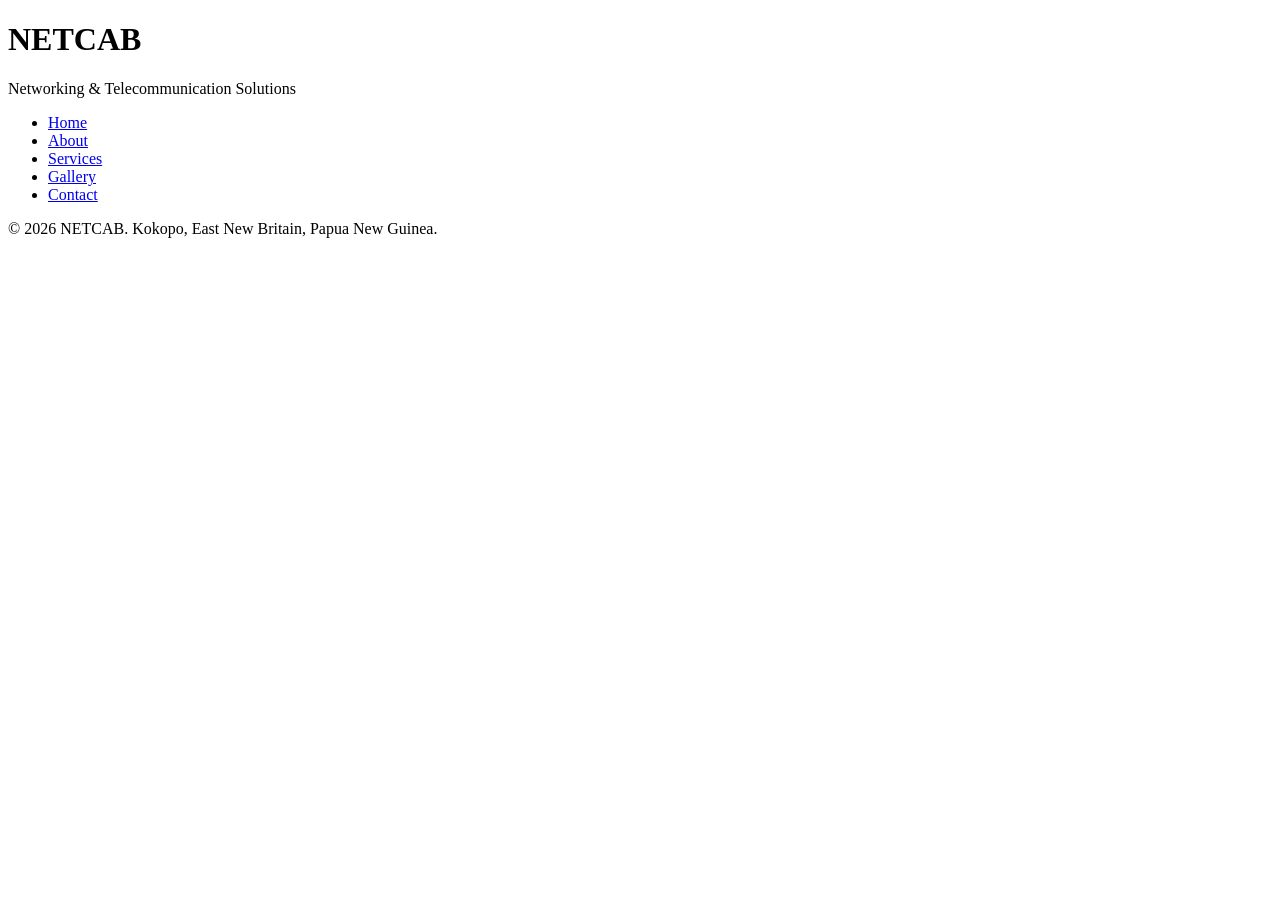
==== index.html @ 864e1e44 "Add shared header, nav, and footer structure to all pages" ====
<!DOCTYPE html>
<html lang="en">
<head>
  <meta charset="UTF-8">
  <meta name="viewport" content="width=device-width, initial-scale=1.0">
  <meta name="description" content="NETCAB - Networking, cabling, voice and data, VSAT, and PABX solutions in Kokopo, East New Britain.">
  <title>NETCAB | Home</title>
  <link rel="stylesheet" href="css/styles.css">
</head>
<body>

  <header>
    <h1>NETCAB</h1>
    <p>Networking &amp; Telecommunication Solutions</p>
  </header>

  <nav>
    <ul>
      <li><a href="index.html">Home</a></li>
      <li><a href="about.html">About</a></li>
      <li><a href="services.html">Services</a></li>
      <li><a href="gallery.html">Gallery</a></li>
      <li><a href="contact.html">Contact</a></li>
    </ul>
  </nav>

  <main>
    <!-- Home page content goes here -->
  </main>

  <footer>
    <p>&copy; 2026 NETCAB. Kokopo, East New Britain, Papua New Guinea.</p>
  </footer>

</body>
</html>
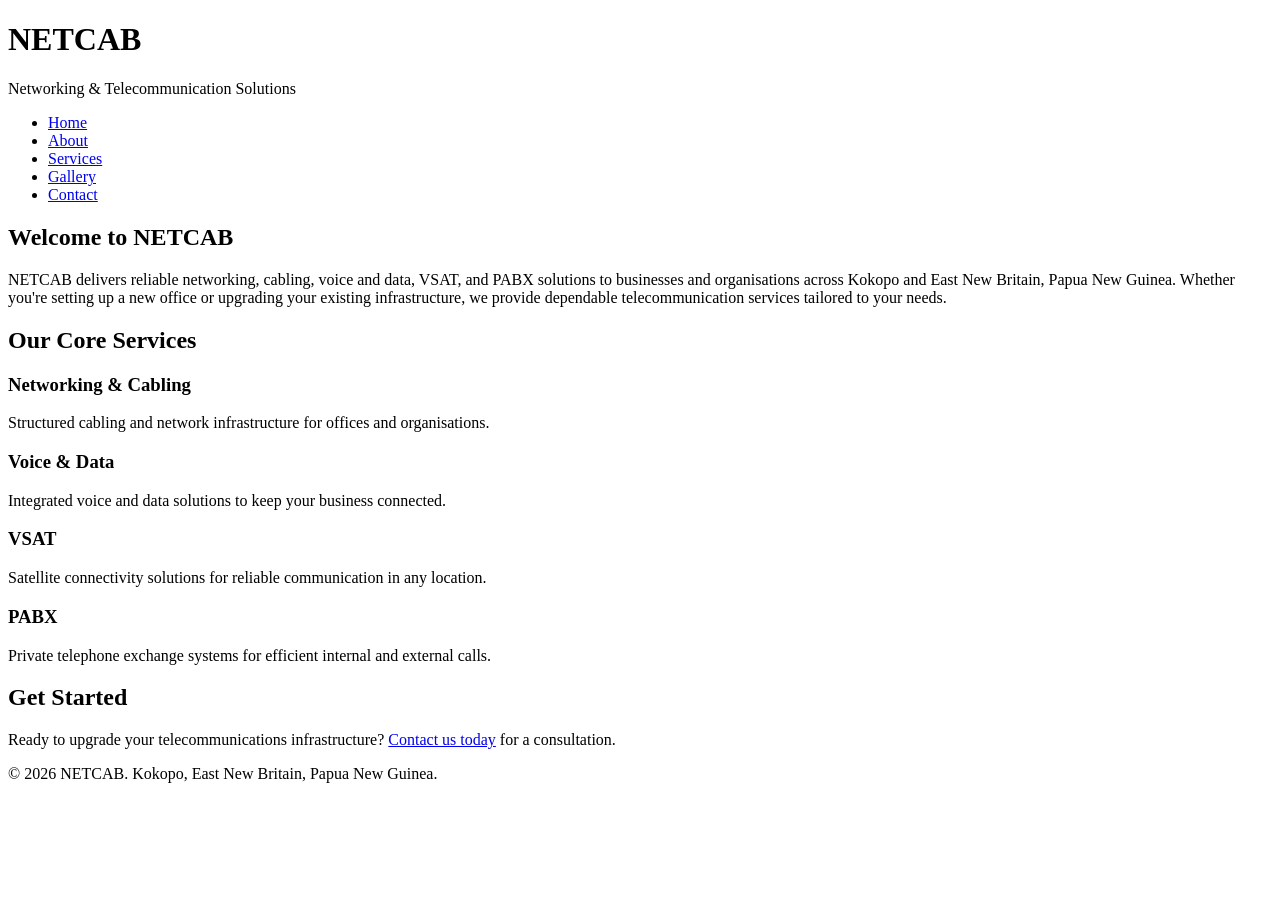
==== commit 0a63394f: "Add Home page content" ====
--- a/index.html
+++ b/index.html
@@ -25,7 +25,35 @@
   </nav>
 
   <main>
-    <!-- Home page content goes here -->
+    <section>
+      <h2>Welcome to NETCAB</h2>
+      <p>NETCAB delivers reliable networking, cabling, voice and data, VSAT, and PABX solutions to businesses and organisations across Kokopo and East New Britain, Papua New Guinea. Whether you're setting up a new office or upgrading your existing infrastructure, we provide dependable telecommunication services tailored to your needs.</p>
+    </section>
+
+    <section>
+      <h2>Our Core Services</h2>
+      <article>
+        <h3>Networking &amp; Cabling</h3>
+        <p>Structured cabling and network infrastructure for offices and organisations.</p>
+      </article>
+      <article>
+        <h3>Voice &amp; Data</h3>
+        <p>Integrated voice and data solutions to keep your business connected.</p>
+      </article>
+      <article>
+        <h3>VSAT</h3>
+        <p>Satellite connectivity solutions for reliable communication in any location.</p>
+      </article>
+      <article>
+        <h3>PABX</h3>
+        <p>Private telephone exchange systems for efficient internal and external calls.</p>
+      </article>
+    </section>
+
+    <section>
+      <h2>Get Started</h2>
+      <p>Ready to upgrade your telecommunications infrastructure? <a href="contact.html">Contact us today</a> for a consultation.</p>
+    </section>
   </main>
 
   <footer>
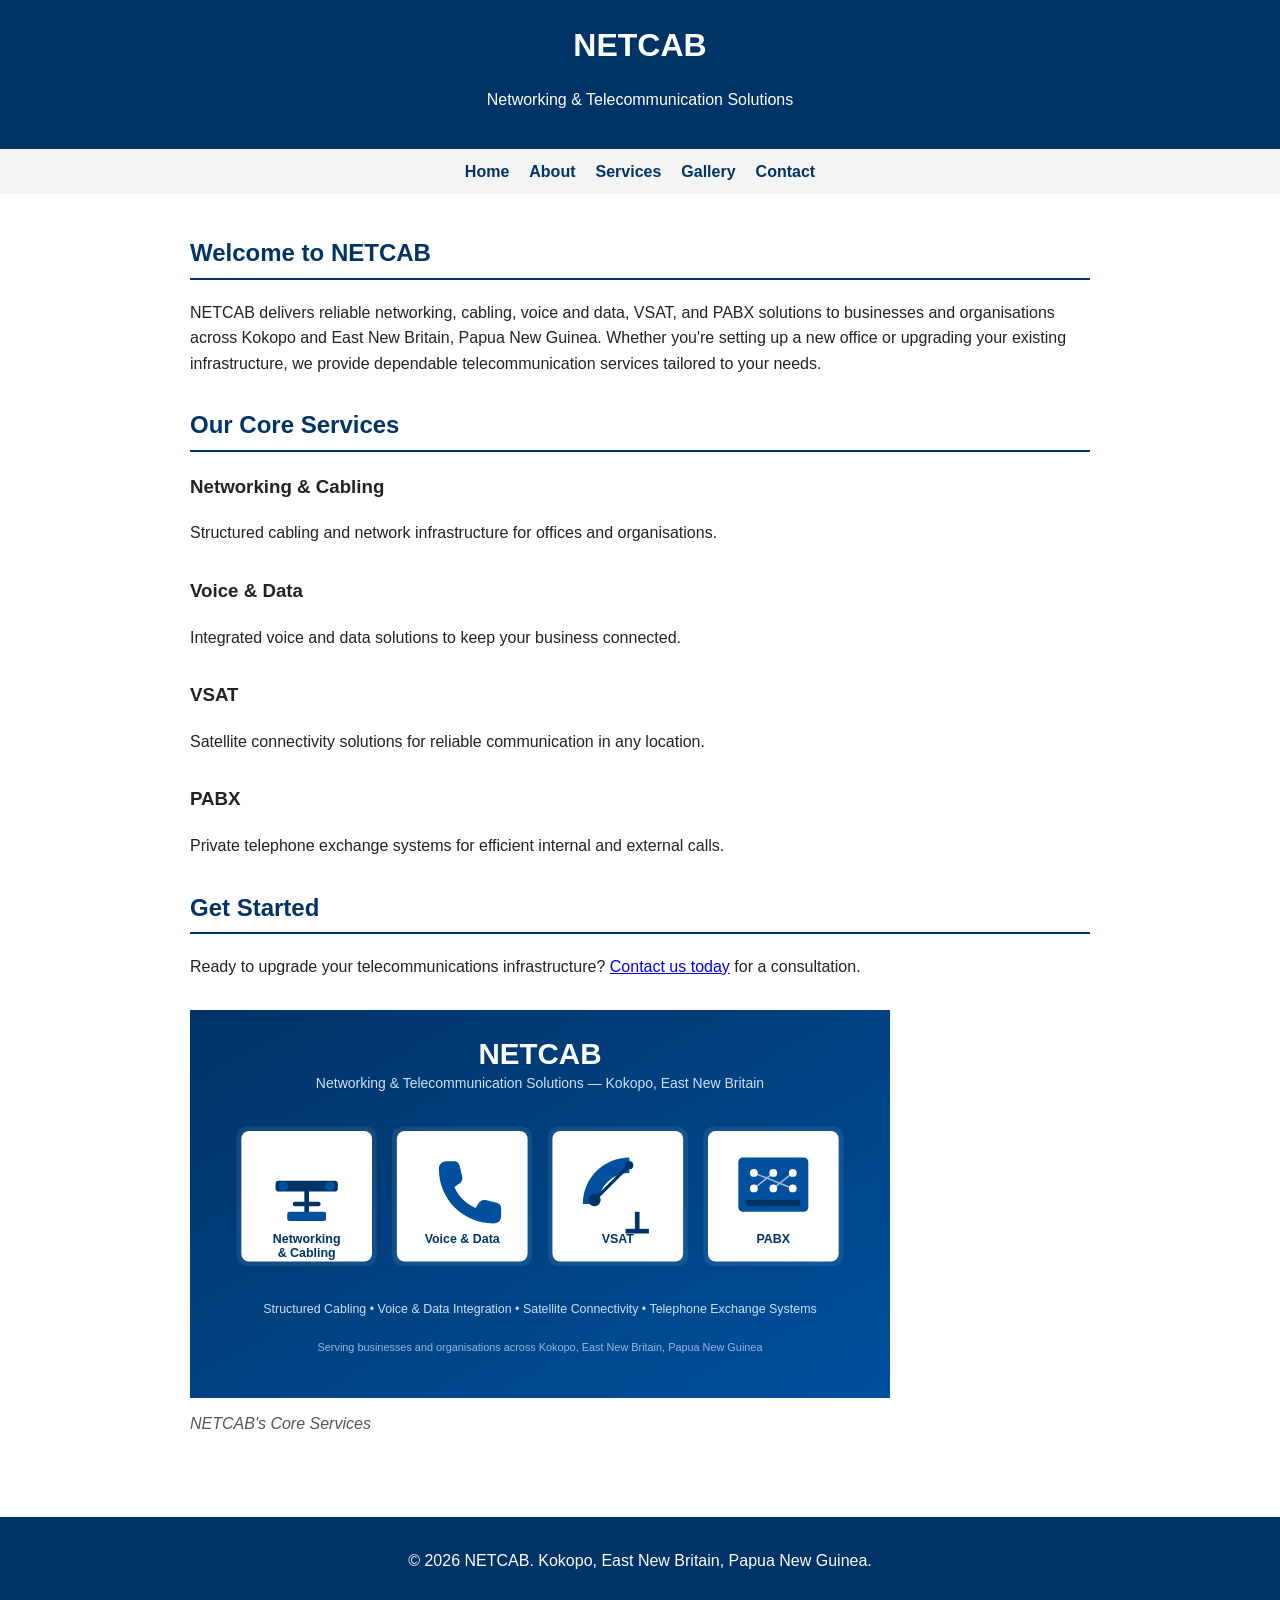
==== commit 2b332b5e: "Add NETCAB services showcase graphic to About page adjusted" ====
--- a/index.html
+++ b/index.html
@@ -54,9 +54,17 @@
       <h2>Get Started</h2>
       <p>Ready to upgrade your telecommunications infrastructure? <a href="contact.html">Contact us today</a> for a consultation.</p>
     </section>
+
+     <figure>
+<img src="images/netcab-showcase.svg" alt="Overview of NETCAB's four core services: networking and cabling, voice and data, VSAT, and PABX" width="700">
+      <figcaption>NETCAB's Core Services</figcaption>
+  </figure>
+
   </main>
 
-  <footer>
+ 
+
+<footer>
     <p>&copy; 2026 NETCAB. Kokopo, East New Britain, Papua New Guinea.</p>
   </footer>
 
--- a/css/styles.css
+++ b/css/styles.css
@@ -0,0 +1,128 @@
+/* Basic reset and readability */
+body {
+  font-family: Arial, Helvetica, sans-serif;
+  line-height: 1.6;
+  color: #222;
+  margin: 0;
+  padding: 0;
+}
+
+/* Header */
+header {
+  background-color: #003366;
+  color: #ffffff;
+  padding: 20px;
+  text-align: center;
+}
+
+header h1 {
+  margin: 0;
+}
+
+/* Navigation */
+nav ul {
+  list-style: none;
+  display: flex;
+  justify-content: center;
+  gap: 20px;
+  background-color: #f4f4f4;
+  padding: 10px;
+  margin: 0;
+}
+
+nav a {
+  text-decoration: none;
+  color: #003366;
+  font-weight: bold;
+}
+
+nav a:hover {
+  text-decoration: underline;
+}
+
+/* Main content */
+main {
+  max-width: 900px;
+  margin: 0 auto;
+  padding: 20px;
+}
+
+section, article {
+  margin-bottom: 30px;
+}
+
+h2 {
+  color: #003366;
+  border-bottom: 2px solid #003366;
+  padding-bottom: 5px;
+}
+
+/* Tables */
+table {
+  width: 100%;
+  border-collapse: collapse;
+  margin-top: 10px;
+}
+
+th, td {
+  border: 1px solid #ccc;
+  padding: 10px;
+  text-align: left;
+}
+
+th {
+  background-color: #003366;
+  color: #ffffff;
+}
+
+/* Forms */
+form label {
+  display: block;
+  margin-top: 10px;
+  font-weight: bold;
+}
+
+form input,
+form select,
+form textarea {
+  width: 100%;
+  max-width: 400px;
+  padding: 8px;
+  margin-top: 4px;
+  border: 1px solid #ccc;
+  border-radius: 4px;
+}
+
+form button {
+  margin-top: 15px;
+  background-color: #003366;
+  color: #ffffff;
+  padding: 10px 20px;
+  border: none;
+  border-radius: 4px;
+  cursor: pointer;
+}
+
+form button:hover {
+  background-color: #00509e;
+}
+
+/* Figures */
+figure {
+  margin: 0 0 20px 0;
+}
+
+figcaption {
+  font-style: italic;
+  color: #555;
+  margin-top: 5px;
+}
+
+/* Footer */
+footer {
+  background-color: #003366;
+  color: #ffffff;
+  text-align: center;
+  padding: 15px;
+  margin-top: 40px;
+}
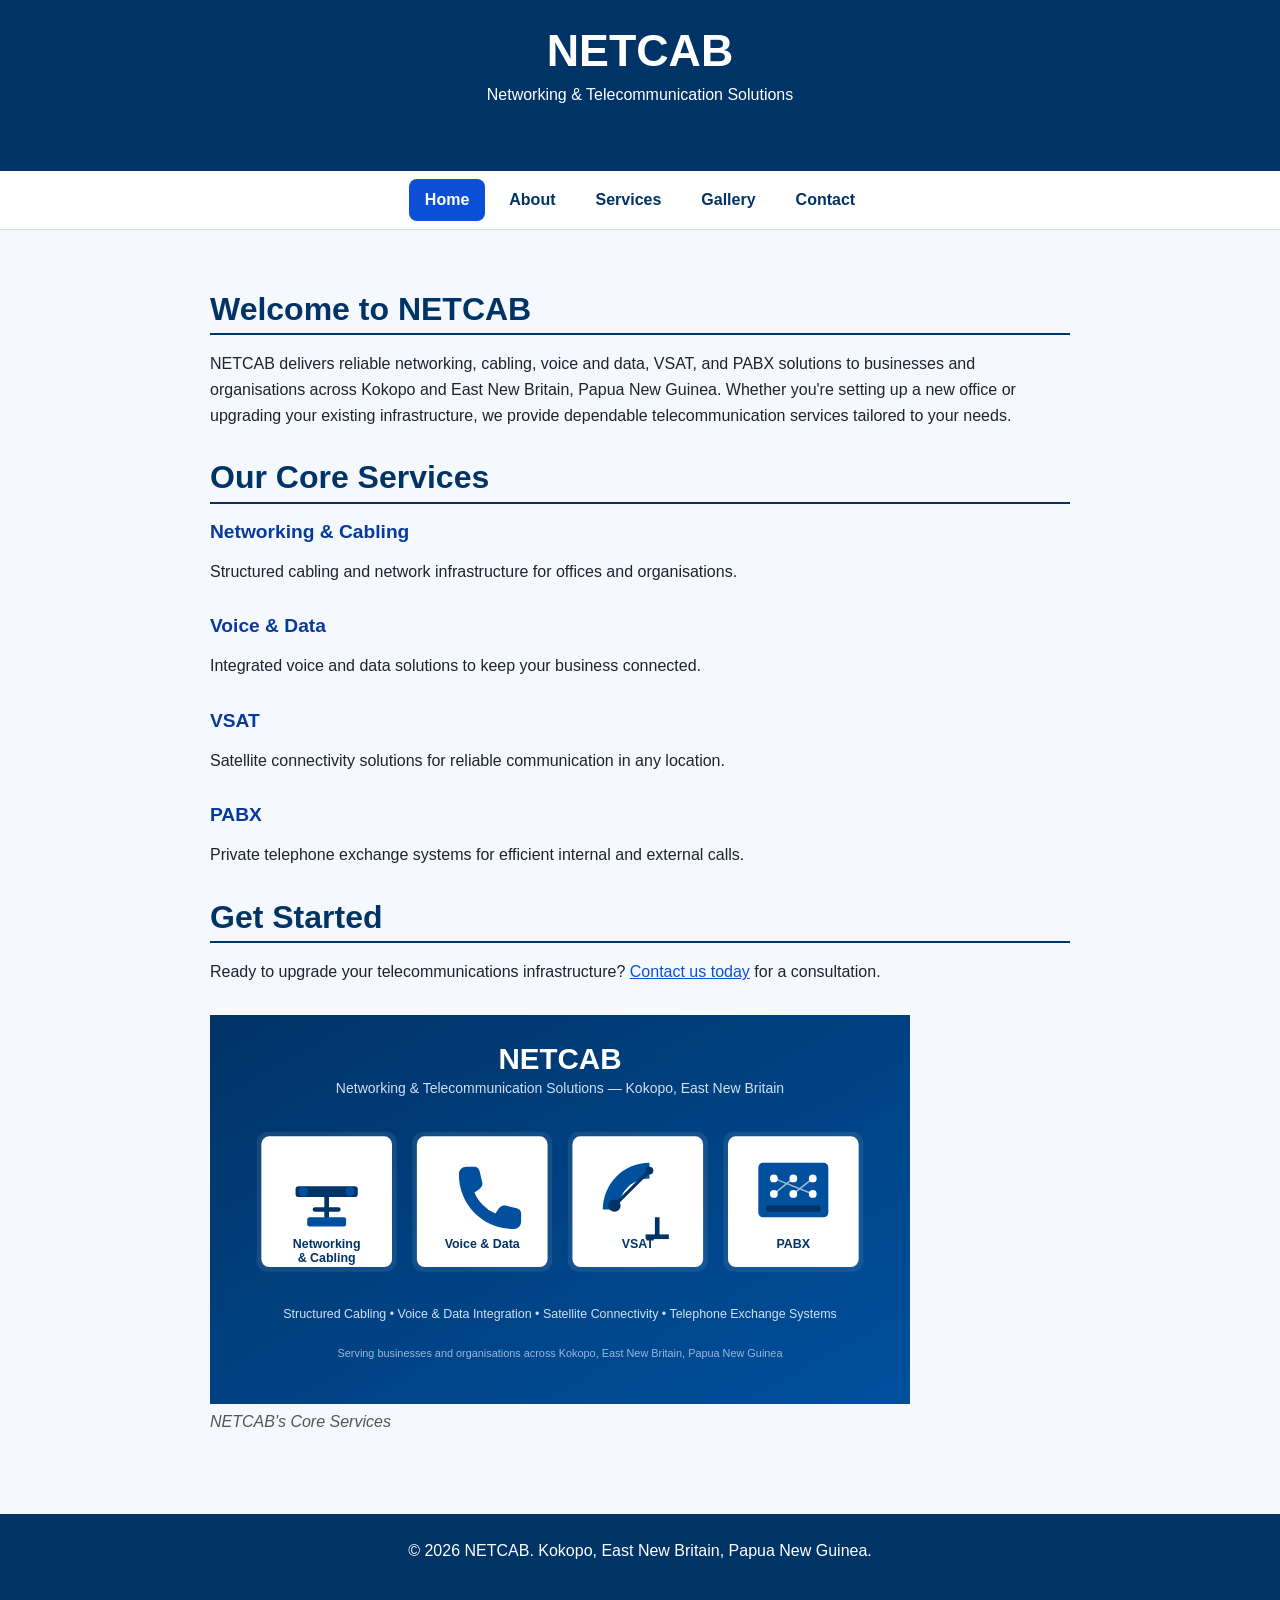
==== commit fa89c877: "A3: fix index nav and remove stray gallery link" ====
--- a/index.html
+++ b/index.html
@@ -12,17 +12,28 @@
   <header>
     <h1>NETCAB</h1>
     <p>Networking &amp; Telecommunication Solutions</p>
+    <main>
+  <div class="container">
+    
+  </div>
+</main>
   </header>
 
-  <nav>
-    <ul>
-      <li><a href="index.html">Home</a></li>
-      <li><a href="about.html">About</a></li>
-      <li><a href="services.html">Services</a></li>
-      <li><a href="gallery.html">Gallery</a></li>
-      <li><a href="contact.html">Contact</a></li>
-    </ul>
-  </nav>
+<nav>
+  <ul>
+    <li><a href="index.html" aria-current="page">Home</a></li>
+    <li><a href="about.html">About</a></li>
+    <li><a href="services.html">Services</a></li>
+    <li><a href="gallery.html">Gallery</a></li>
+    <li><a href="contact.html">Contact</a></li>
+  </ul>
+</nav>
+
+  <main>
+  <div class="container">
+  
+  </div>
+</main>
 
   <main>
     <section>
@@ -66,6 +77,11 @@
 
 <footer>
     <p>&copy; 2026 NETCAB. Kokopo, East New Britain, Papua New Guinea.</p>
+    <main>
+  <div class="container">
+   
+  </div>
+</main>
   </footer>
 
 </body>
--- a/css/styles.css
+++ b/css/styles.css
@@ -1,8 +1,77 @@
+/* ===== Design system ===== */
+:root {
+  /* Colours (cobalt and cyan) */
+  --color-primary: #0b4fd6;
+  --color-primary-dark: #083a9e;
+  --color-accent: #00b8d9;
+  --color-bg: #f5f8fc;
+  --color-surface: #ffffff;
+  --color-text: #1b2430;
+  --color-muted: #5b6675;
+  --color-border: #d7dee8;
+  --color-header: #003366;
+
+  /* Typography */
+  --font-body: "Segoe UI", Roboto, Arial, sans-serif;
+  --font-heading: "Segoe UI", Roboto, Arial, sans-serif;
+
+  /* Spacing scale */
+  --space-1: 0.25rem;
+  --space-2: 0.5rem;
+  --space-3: 1rem;
+  --space-4: 1.5rem;
+  --space-5: 2.5rem;
+  --space-6: 4rem;
+
+  /* Shape and layout */
+  --radius: 0.5rem;
+  --shadow: 0 2px 8px rgba(11, 79, 214, 0.12);
+  --container: 1100px;
+}
+/* ===== Base ===== */
+*, *::before, *::after { box-sizing: border-box; }
+
+body {
+  margin: 0;
+  font-family: var(--font-body);
+  font-size: 1rem;
+  line-height: 1.6;
+  color: var(--color-text);
+  background: var(--color-bg);
+}
+
+h1, h2, h3 {
+  font-family: var(--font-heading);
+  line-height: 1.2;
+  color: var(--color-primary-dark);
+  margin: 0 0 var(--space-3);
+}
+h1 { font-size: clamp(1.8rem, 4vw, 2.8rem); }
+h2 { font-size: clamp(1.4rem, 3vw, 2rem); }
+h3 { font-size: 1.2rem; }
+
+p { margin: 0 0 var(--space-3); }
+
+img, video, svg { max-width: 100%; height: auto; display: block; }
+
+a { color: var(--color-primary); }
+a:hover { color: var(--color-primary-dark); }
+
+.container {
+  width: min(100% - 2rem, var(--container));
+  margin-inline: auto;
+}
+
+/* Visible focus for keyboard users */
+:focus-visible {
+  outline: 3px solid var(--color-accent);
+  outline-offset: 2px;
+}
 /* Basic reset and readability */
 body {
-  font-family: Arial, Helvetica, sans-serif;
+  font-family: var(--font-body);
   line-height: 1.6;
-  color: #222;
+  color: var(--color-text);
   margin: 0;
   padding: 0;
 }
@@ -125,4 +194,118 @@
   text-align: center;
   padding: 15px;
   margin-top: 40px;
-}+}
+header h1,
+header p {
+  color: #ffffff;
+}
+/* ===== Header ===== */
+header {
+  background: var(--color-header);
+  text-align: center;
+  padding: var(--space-4) var(--space-3);
+}
+header h1 { margin-bottom: var(--space-1); }
+header p { margin: 0; }
+
+/* ===== Navigation ===== */
+nav {
+  display: flex;
+  justify-content: center;
+  flex-wrap: wrap;
+  gap: var(--space-2);
+  background: var(--color-surface);
+  border-bottom: 1px solid var(--color-border);
+  padding: var(--space-2) var(--space-3);
+}
+nav ul {
+  display: flex;
+  flex-wrap: wrap;
+  justify-content: center;
+  gap: var(--space-2);
+  list-style: none;
+  margin: 0;
+  padding: 0;
+}
+nav a {
+  display: block;
+  padding: var(--space-2) var(--space-3);
+  border-radius: var(--radius);
+  font-weight: 600;
+  text-decoration: none;
+  color: var(--color-header);
+}
+nav a:hover { background: var(--color-bg); color: var(--color-primary); }
+nav a[aria-current="page"] {
+  background: var(--color-primary);
+  color: #ffffff;
+}
+
+/* ===== Buttons ===== */
+.btn,
+button,
+input[type="submit"] {
+  display: inline-block;
+  padding: var(--space-2) var(--space-4);
+  font: inherit;
+  font-weight: 600;
+  color: #ffffff;
+  background: var(--color-primary);
+  border: 2px solid var(--color-primary);
+  border-radius: var(--radius);
+  cursor: pointer;
+  text-decoration: none;
+  transition: background 0.2s, border-color 0.2s;
+}
+.btn:hover,
+button:hover,
+input[type="submit"]:hover {
+  background: var(--color-primary-dark);
+  border-color: var(--color-primary-dark);
+  color: #ffffff;
+}
+.btn-outline {
+  background: transparent;
+  color: var(--color-primary);
+}
+
+/* ===== Forms ===== */
+form {
+  background: var(--color-surface);
+  border: 1px solid var(--color-border);
+  border-radius: var(--radius);
+  box-shadow: var(--shadow);
+  padding: var(--space-4);
+  max-width: 600px;
+}
+label {
+  display: block;
+  margin-bottom: var(--space-1);
+  font-weight: 600;
+}
+input[type="text"],
+input[type="email"],
+input[type="tel"],
+select,
+textarea {
+  width: 100%;
+  padding: var(--space-2) var(--space-3);
+  margin-bottom: var(--space-3);
+  font: inherit;
+  color: var(--color-text);
+  background: #ffffff;
+  border: 1px solid var(--color-muted);
+  border-radius: var(--radius);
+}
+textarea { min-height: 8rem; resize: vertical; }
+
+/* ===== Footer ===== */
+footer {
+  margin-top: var(--space-5);
+  padding: var(--space-4) var(--space-3);
+  text-align: center;
+  color: #ffffff;
+  background: var(--color-header);
+}
+footer p { margin: 0; }
+nav ul, nav li { background: none; padding: 0; margin: 0; }
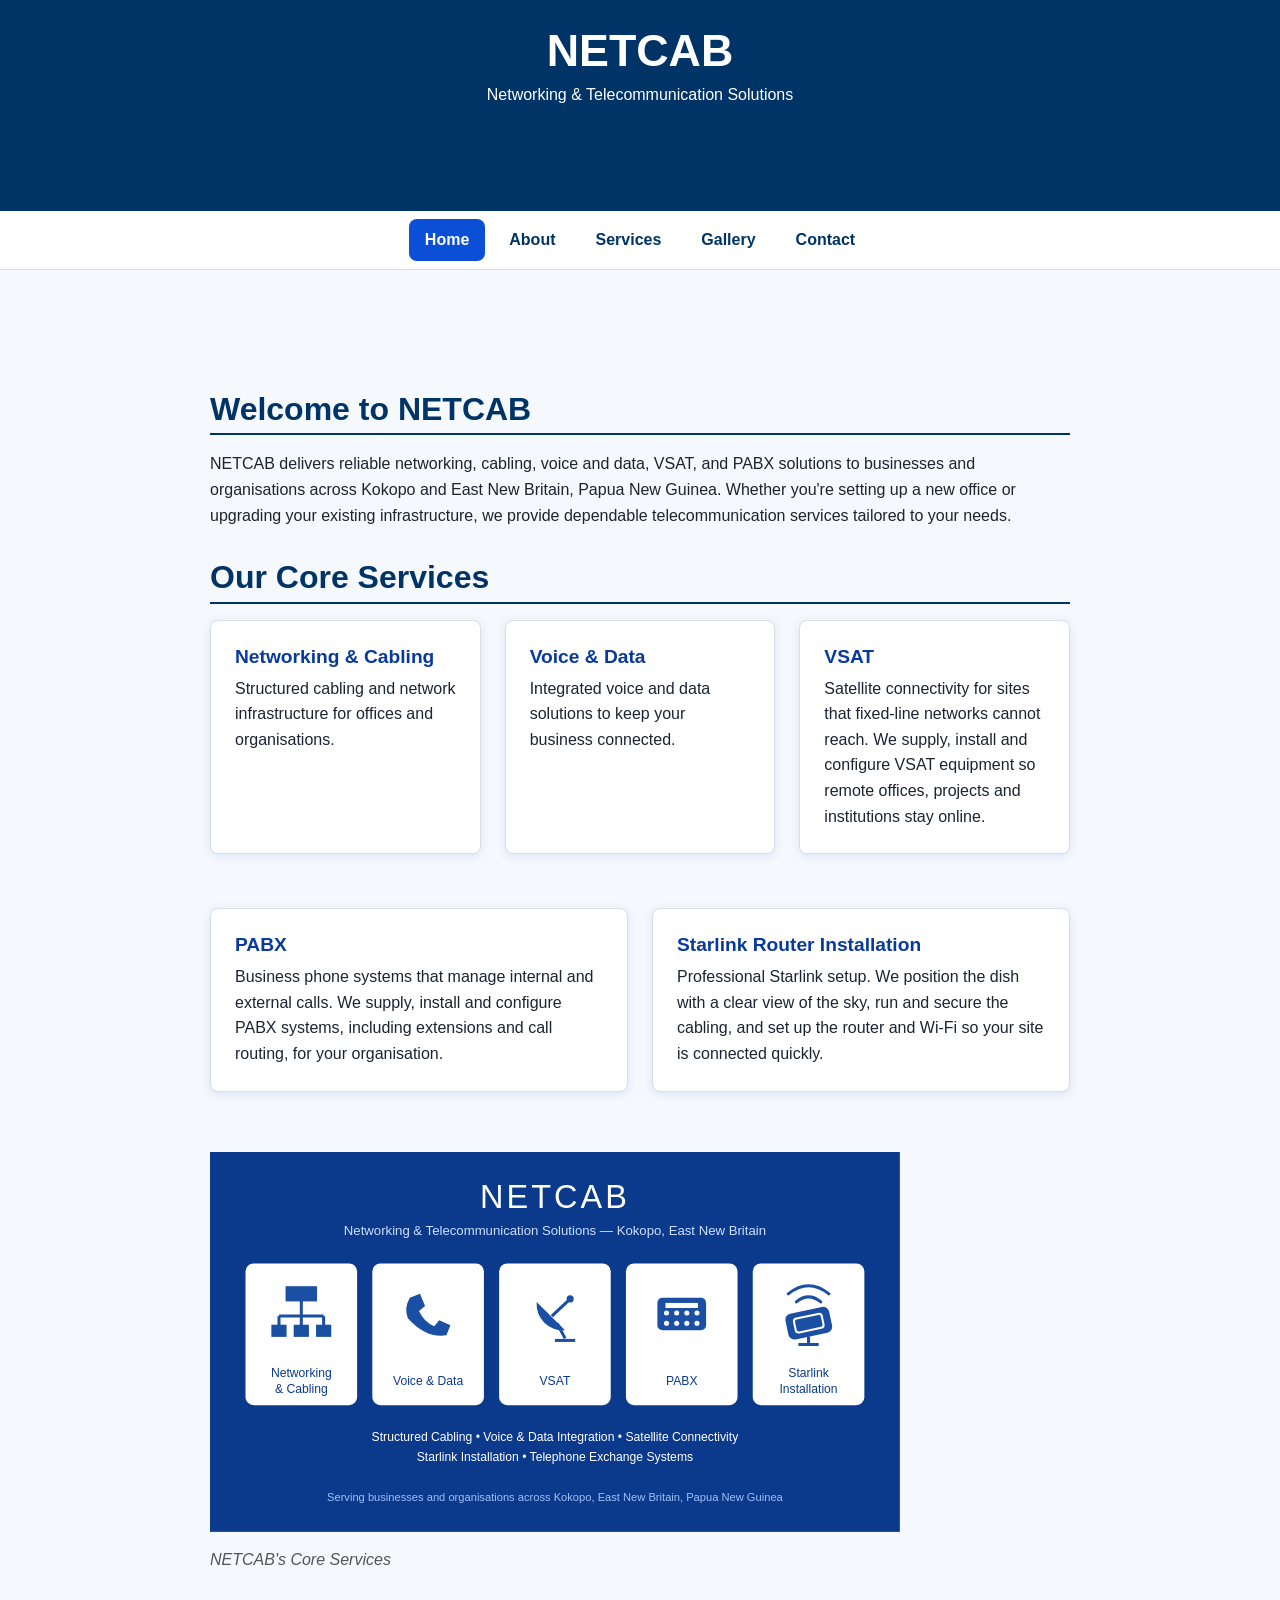
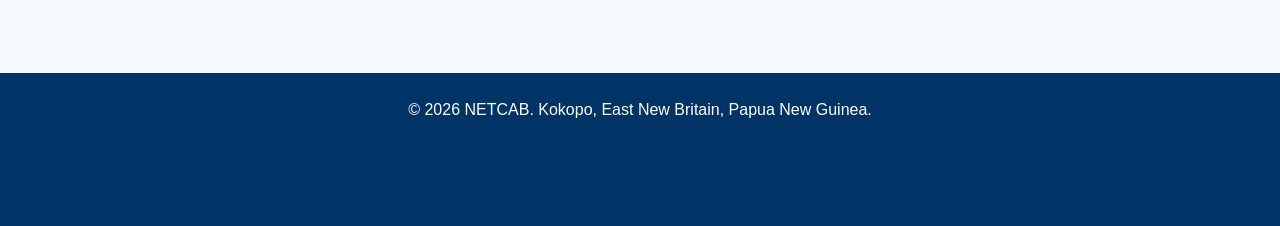
==== commit fd14710f: "images/netcab_services_banner_with_starlink.svg" ====
--- a/index.html
+++ b/index.html
@@ -41,33 +41,33 @@
       <p>NETCAB delivers reliable networking, cabling, voice and data, VSAT, and PABX solutions to businesses and organisations across Kokopo and East New Britain, Papua New Guinea. Whether you're setting up a new office or upgrading your existing infrastructure, we provide dependable telecommunication services tailored to your needs.</p>
     </section>
 
-    <section>
-      <h2>Our Core Services</h2>
-      <article>
-        <h3>Networking &amp; Cabling</h3>
-        <p>Structured cabling and network infrastructure for offices and organisations.</p>
-      </article>
-      <article>
-        <h3>Voice &amp; Data</h3>
-        <p>Integrated voice and data solutions to keep your business connected.</p>
-      </article>
-      <article>
-        <h3>VSAT</h3>
-        <p>Satellite connectivity solutions for reliable communication in any location.</p>
-      </article>
-      <article>
-        <h3>PABX</h3>
-        <p>Private telephone exchange systems for efficient internal and external calls.</p>
-      </article>
-    </section>
-
-    <section>
-      <h2>Get Started</h2>
-      <p>Ready to upgrade your telecommunications infrastructure? <a href="contact.html">Contact us today</a> for a consultation.</p>
-    </section>
-
+ <section>
+  <h2>Our Core Services</h2>
+  <div class="card-row">
+  <article class="card">
+    <h3>Networking &amp; Cabling</h3>
+    <p>Structured cabling and network infrastructure for offices and organisations.</p>
+  </article>
+  <article class="card">
+    <h3>Voice &amp; Data</h3>
+    <p>Integrated voice and data solutions to keep your business connected.</p>
+  </article>
+  <article class="card">
+    <h3>VSAT</h3>
+    <p>Satellite connectivity for sites that fixed-line networks cannot reach. We supply, install and configure VSAT equipment so remote offices, projects and institutions stay online.</p>
+  </article>
+  <article class="card">
+    <h3>PABX</h3>
+    <p>Business phone systems that manage internal and external calls. We supply, install and configure PABX systems, including extensions and call routing, for your organisation.</p>
+  </article>
+  <article class="card">
+    <h3>Starlink Router Installation</h3>
+    <p>Professional Starlink setup. We position the dish with a clear view of the sky, run and secure the cabling, and set up the router and Wi-Fi so your site is connected quickly.</p>
+  </article>
+</div>
+</section>
      <figure>
-<img src="images/netcab-showcase.svg" alt="Overview of NETCAB's four core services: networking and cabling, voice and data, VSAT, and PABX" width="700">
+<img src="images\netcab_services_banner_with_starlink.svg" alt="Overview of NETCAB's four core services: networking and cabling, voice and data, VSAT, and PABX" width="700">
       <figcaption>NETCAB's Core Services</figcaption>
   </figure>
 
--- a/css/styles.css
+++ b/css/styles.css
@@ -308,4 +308,48 @@
   background: var(--color-header);
 }
 footer p { margin: 0; }
-nav ul, nav li { background: none; padding: 0; margin: 0; }+nav ul, nav li { background: none; padding: 0; margin: 0; }
+/* ===== Flexbox: page layout (sticky footer) ===== */
+body {
+  display: flex;
+  flex-direction: column;
+  min-height: 100vh;
+}
+main {
+  flex: 1;
+  padding-block: var(--space-5);
+}
+
+/* ===== Card (reused in Step 5) ===== */
+.card {
+  background: var(--color-surface);
+  border: 1px solid var(--color-border);
+  border-radius: var(--radius);
+  box-shadow: var(--shadow);
+  padding: var(--space-4);
+}
+.card h3 { margin-bottom: var(--space-2); }
+.card p:last-child { margin-bottom: 0; }
+
+/* ===== Flexbox: row of cards ===== */
+.card-row {
+  display: flex;
+  flex-wrap: wrap;
+  gap: var(--space-4);
+}
+.card-row .card {
+  flex: 1 1 240px;
+}
+
+/* ===== Flexbox: contact details beside the form ===== */
+.contact-layout {
+  display: flex;
+  flex-wrap: wrap;
+  gap: var(--space-5);
+  align-items: flex-start;
+}
+.contact-details { flex: 1 1 260px; }
+.contact-layout form {
+  flex: 2 1 340px;
+  max-width: none;
+}
